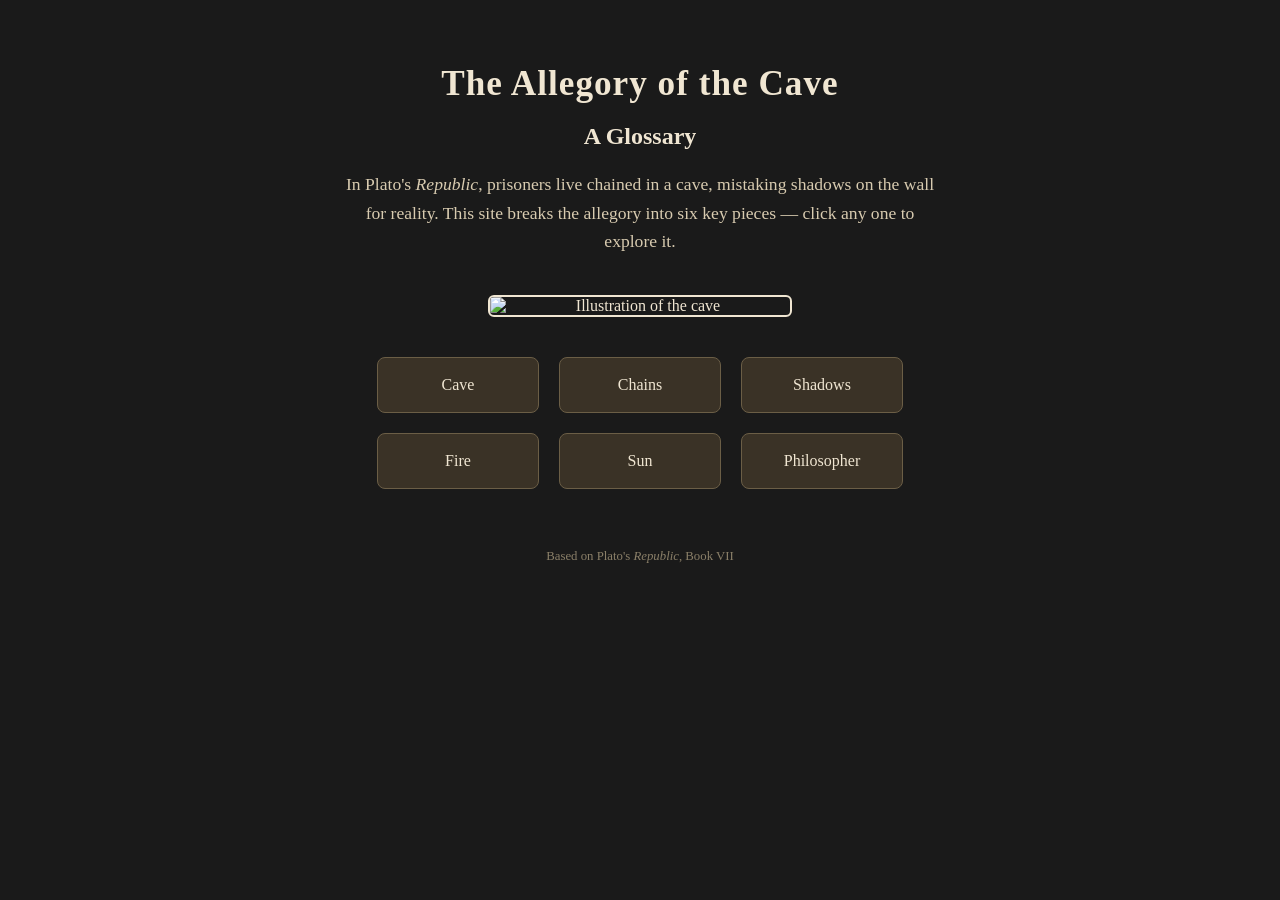
==== index.html @ 866edd66 "created main page and update style" ====
<!--Looks like you're ready to get making with Pitt Fuego Webtext Generator. Good luck. Let's remember a few basics:

1. If you haven't worked through an introductory project like "I Am...A Project in Becoming," please do so. It will give you the basic skills to use this webtext generator.
2. Use HTML5 compatible file formats.
3. Reduce image size when possible. 
4. Keep asset names simple and machine readable. We recommend camelCase. 
5. Match asset name and file type in your code. Be case sensitive. 
6. Consider accessibility: Use alt-text to describe images for the visually impaired, be descriptive when labeling links, and use clear button language. 
7. Be respectful of your own and others' privacy. 
8. Consult W3 or Stack Overflow when our code is not working or you need it to do something more than it's doing.
9. When you make a mistake, Control Z, Control Z, Control Z...
10. Publish, share, spread the love!-->

<!--BTW. You can leave these hidden HTML text fields be, or delete them. They are but road signs, absent from the larger design-->

<!DOCTYPE html>
<html lang="en">
<head>
  <meta charset="UTF-8">
  <title>The Allegory of the Cave — A Glossary</title>
  <link rel="stylesheet" href="style.css">
</head>
<body>

  <h1>The Allegory of the Cave</h1>
  <h2>A Glossary</h2>

  <p class="intro">
    In Plato's <em>Republic</em>, prisoners live chained in a cave,
    mistaking shadows on the wall for reality. This site breaks the
    allegory into six key pieces — click any one to explore it.
  </p>

  <!-- Replace this with your own image if you have one -->
  <img class="cave-image" src="images/cave-map.jpg" alt="Illustration of the cave">

  <nav class="map">
    <a href="cave.html">Cave</a>
    <a href="chains.html">Chains</a>
    <a href="shadows.html">Shadows</a>
    <a href="fire.html">Fire</a>
    <a href="sun.html">Sun</a>
    <a href="philosopher.html">Philosopher</a>
  </nav>

  <footer>
    Based on Plato's <em>Republic</em>, Book VII
  </footer>

</body>
</html>
---- style.css ----
body {
  margin: 0;
  font-family: Georgia, serif;
  background-color: #1a1a1a;
  color: #f0e6d2;
  text-align: center;
  padding: 40px 20px;
}

h1 {
  font-size: 2.2em;
  letter-spacing: 1px;
  margin-bottom: 10px;
}

.intro {
  max-width: 600px;
  margin: 20px auto 40px;
  line-height: 1.6;
  font-size: 1.1em;
  color: #d8cbb0;
}

.cave-image {
  width: 300px;
  max-width: 80%;
  margin: 20px auto;
  display: block;
  border: 2px solid #f0e6d2;
  border-radius: 6px;
}

.map {
  display: flex;
  flex-wrap: wrap;
  justify-content: center;
  gap: 20px;
  max-width: 700px;
  margin: 40px auto 0;
}

.map a {
  display: block;
  width: 140px;
  padding: 18px 10px;
  background-color: #3a3226;
  color: #f0e6d2;
  text-decoration: none;
  border: 1px solid #6b5e46;
  border-radius: 8px;
  font-size: 1em;
  transition: background-color 0.2s ease, transform 0.2s ease;
}

.map a:hover {
  background-color: #6b5e46;
  transform: translateY(-3px);
}

footer {
  margin-top: 60px;
  font-size: 0.8em;
  color: #8a7f68;
}
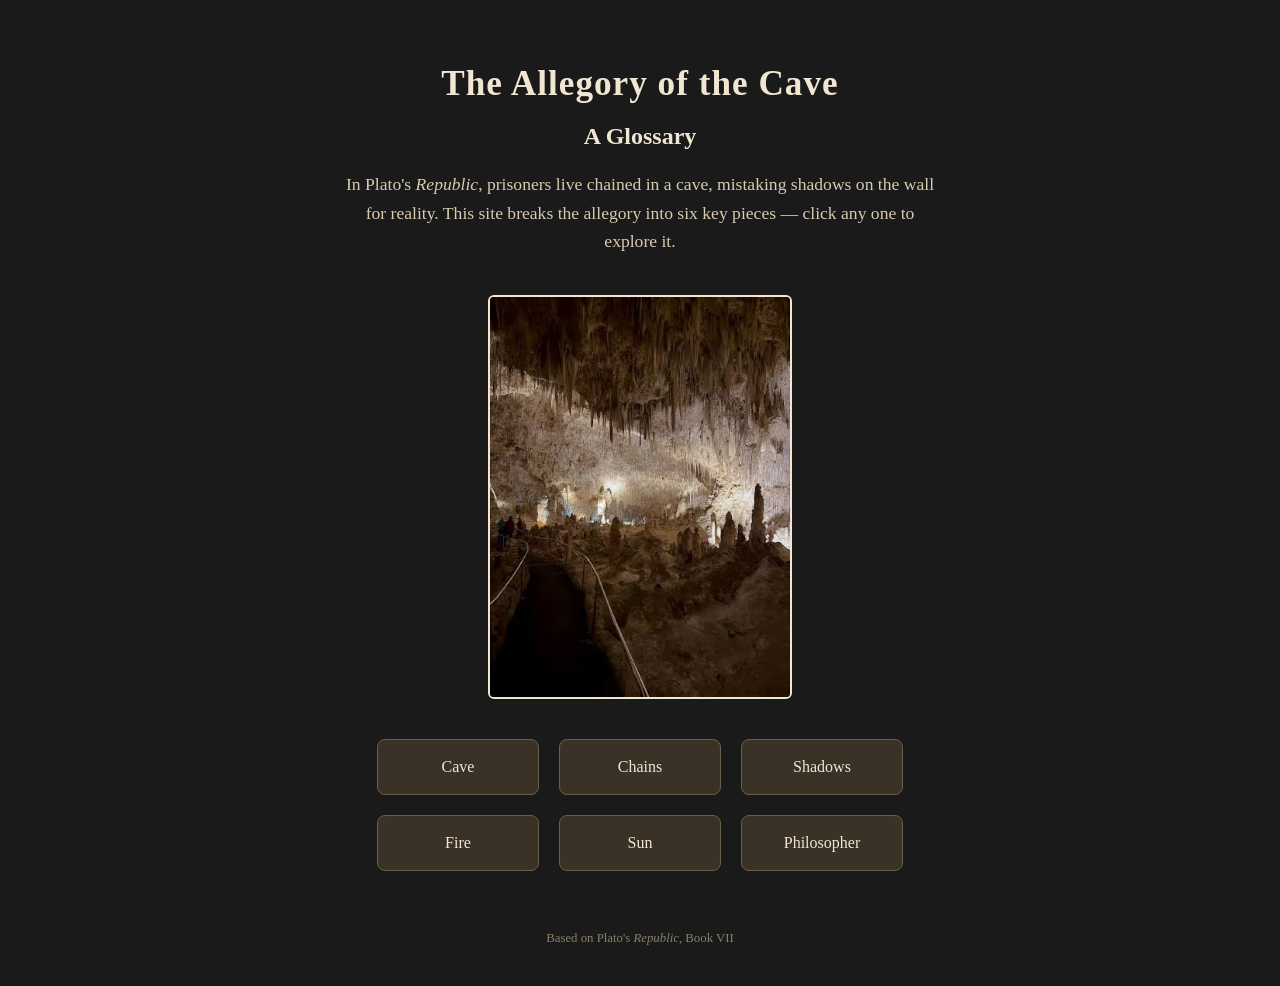
==== commit 5b57929e: "fixed image bug" ====
--- a/index.html
+++ b/index.html
@@ -32,7 +32,7 @@
   </p>
 
   <!-- Replace this with your own image if you have one -->
-  <img class="cave-image" src="images/cave-map.jpg" alt="Illustration of the cave">
+  <img class="cave-image" src="cave.jpg" alt="Illustration of the cave">
 
   <nav class="map">
     <a href="cave.html">Cave</a>
--- a/style.css
+++ b/style.css
@@ -61,4 +61,41 @@
   margin-top: 60px;
   font-size: 0.8em;
   color: #8a7f68;
+}
+
+/* Inner concept pages (cave, chains, shadows, fire, sun, philosopher) */
+
+.concept-image {
+  width: 300px;
+  max-width: 80%;
+  margin: 20px auto;
+  display: block;
+  border: 2px solid #f0e6d2;
+  border-radius: 6px;
+}
+
+.body-text {
+  max-width: 600px;
+  margin: 20px auto 30px;
+  line-height: 1.6;
+  font-size: 1.1em;
+  color: #d8cbb0;
+  text-align: left;
+}
+
+.back-link {
+  display: inline-block;
+  margin-top: 20px;
+  padding: 10px 22px;
+  background-color: #3a3226;
+  color: #f0e6d2;
+  text-decoration: none;
+  border: 1px solid #6b5e46;
+  border-radius: 8px;
+  transition: background-color 0.2s ease, transform 0.2s ease;
+}
+
+.back-link:hover {
+  background-color: #6b5e46;
+  transform: translateY(-3px);
 }
